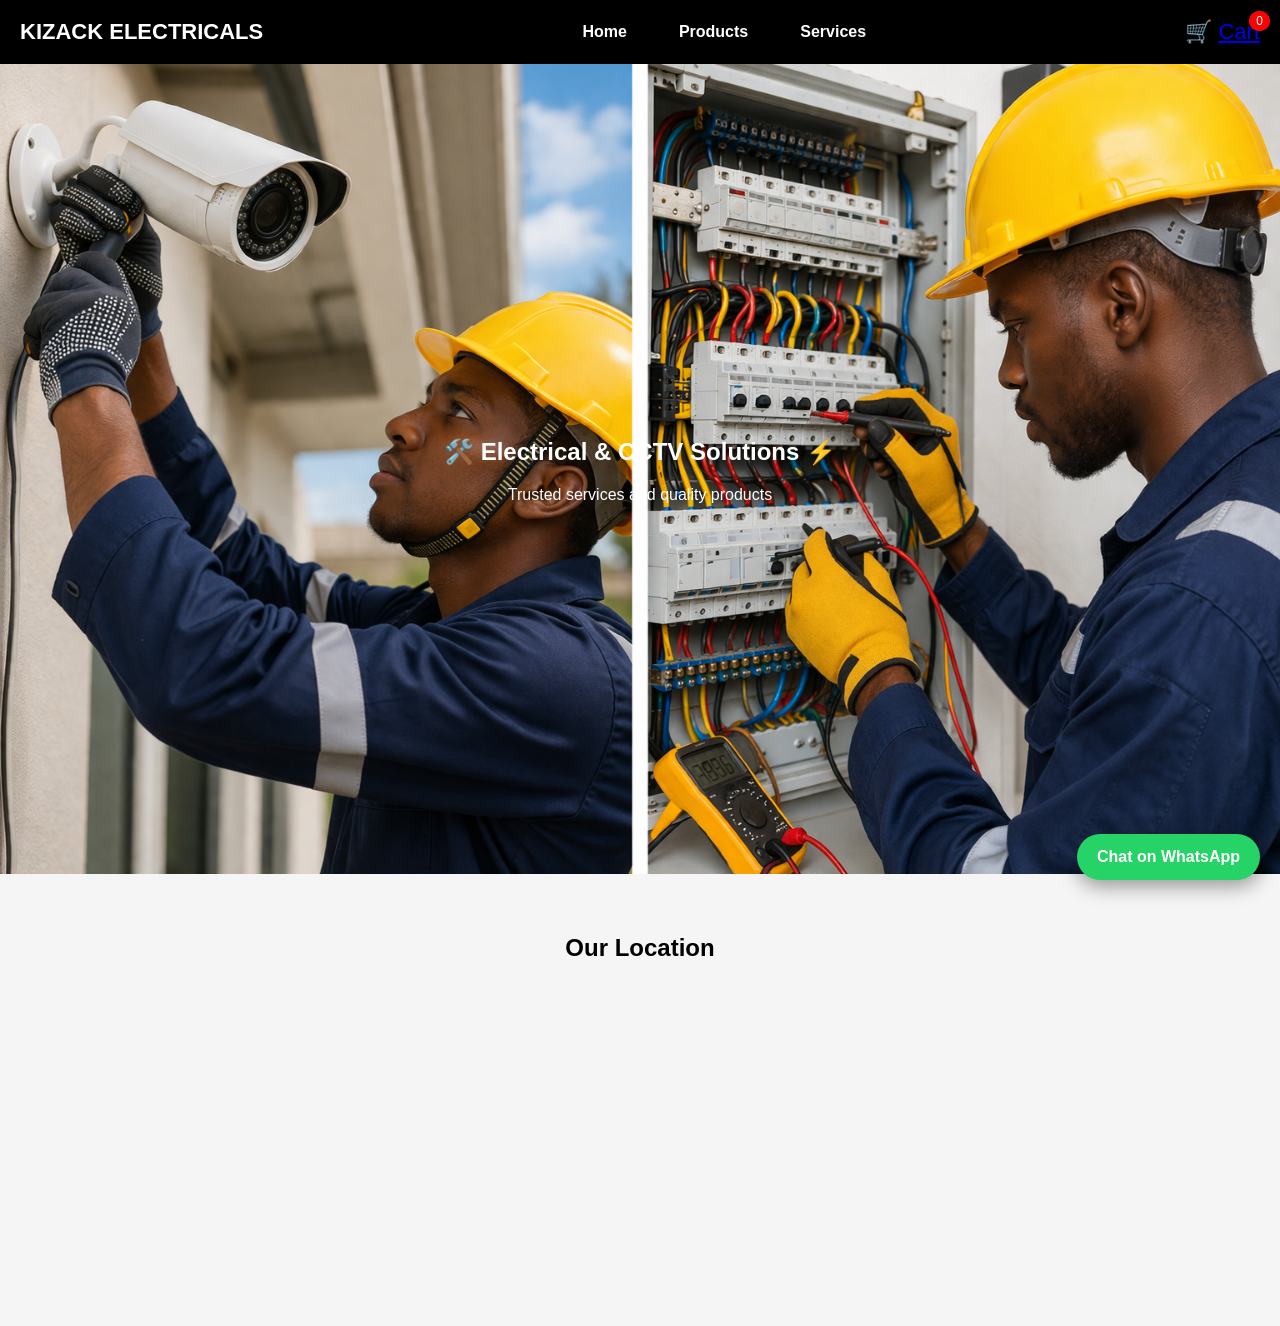
==== index.html @ 0e8f6026 "first commit" ====
<!DOCTYPE html>
<html lang="en">
<head>
<meta charset="UTF-8">
<meta name="viewport" content="width=device-width, initial-scale=1.0">
<title>KIZACK ELECTRICALS</title>

<link rel="stylesheet" href="style.css">

<!-- Icons -->
<link rel="stylesheet" href="https://cdnjs.cloudflare.com/ajax/libs/font-awesome/6.0.0/css/all.min.css">

</head>
<body>

<!-- ================= HEADER ================= -->
<header>
    <h1>KIZACK ELECTRICALS</h1>

    <!-- Hamburger -->
    <div class="menu-toggle" id="menu-toggle">
        <i class="fas fa-bars"></i>
    </div>

    <!-- Navigation -->
    <nav id="nav-menu">
        <a href="index.html">Home</a>
        <a href="products.html">Products</a>
        <a href="services.html">Services</a>
    </nav>

    <!-- Cart Icon -->
    <div class="cart-icon" onclick="toggleCart()">
        🛒 <span id="cart-count">0</span>
       <a href="checkout.html" class="cart-link">  Cart
    <span id="cart-count">0</span></a>
    </div>
   
</header>

<!-- ================= HERO ================= -->
<section class="hero">
    <div class="slide active" style="background-image:url('edit one.png')"></div>
    <div class="slide" style="background-image:url('Electrician\ installing\ security\ camera\ outdoors.png')"></div>
    <div class="slide" style="background-image:url('image_b5f97a9d.png')"></div>

    <div class="hero-text">
        <h2>🛠️ Electrical & CCTV Solutions ⚡</h2>
        <p>Trusted services and quality products</p>
    </div>
</section>

<!-- ================= WHATSAPP ================= -->
<a href="https://wa.me/254715273546?text=Hello%20I%20am%20interested%20in%20your%20services" 
   target="_blank" 
   class="whatsapp-btn">
   Chat on WhatsApp
</a>

<!-- ================= MAP ================= -->
<section class="section">
    <h2 style="text-align:center;">Our Location</h2>

    <iframe src="https://www.google.com/maps/embed?pb=!1m18!1m12!1m3!1d127668.31051084341!2d35.17879772996797!3d0.5496915193455257!2m3!1f0!2f0!3f0!3m2!1i1024!2i768!4f13.1!3m3!1m2!1s0x178101ae37f9f535%3A0xe2db337df0fc0820!2sEldoret!5e0!3m2!1ssw!2ske!4v1775296487484!5m2!1ssw!2ske" 
    loading="lazy">
    </iframe>
</section>

<!-- ================= CART PANEL ================= -->
 <div id="cart-panel" class="cart-panel">
    <ul id="cart-items"></ul>
    <span id="cart-total"></span>
</div>

<span id="cart-count"></span>


<!-- ================= JS ================= -->
<script src="script.js"></script>



</body>
</html>
---- style.css ----
/* RESET */
body {
    margin: 0;
    font-family: Arial, sans-serif;
    background: #f5f5f5;
}

/* ================= HEADER ================= */
header {
    display: flex;
    justify-content: space-between;
    align-items: center;
    background: rgba(0, 0, 0, 0.95);
    color: white;
    padding: 15px 30px;
    position: sticky;
    top: 0;
    z-index: 1000;
    backdrop-filter: blur(8px);
}

/* NAV LINKS */
nav {
    display: flex;
}

nav a {
    margin-left: 20px;
    text-decoration: none;
    color: white;
    font-weight: 600;
    padding: 8px 16px;
    border-radius: 20px;
    transition: all 0.3s ease;
}

/* Smooth hover */
nav a:hover {
    background: linear-gradient(45deg, #ffa500, #ff7b00);
    transform: translateY(-2px);
}

/* Remove underline animation (cleaner look) */
nav a::after {
    display: none;
} 

nav a:hover::after {
    left: 0;
    width: 100%;
}

/* ================= HERO SLIDER ================= */
.hero {
    height: 90vh;
    position: relative;
    overflow: hidden;
}

.slide {
    position: absolute;
    width: 100%;
    height: 100%;
    background-size: cover;
    background-position: center;
    opacity: 0;
    transition: opacity 1s ease;
}

.slide.active {
    opacity: 1;
}

/* Hero text */
.hero-text {
    position: absolute;
    top: 50%;
    left: 50%;
    transform: translate(-50%, -50%);
    background: rgba(255,255,255,0.85);
    padding: 20px;
    border-radius: 10px;
    text-align: center;
}

/* ================= PRODUCT GRID ================= */
.grid {
    display: flex;
    flex-wrap: wrap;
    justify-content: center;
    gap: 20px;
    padding: 20px;
}

/* PRODUCT CARD */
.card {
    text-align: center;
    background: white;
    padding: 15px;
    border-radius: 15px;
    width: 230px;
    box-shadow: 0 6px 15px rgba(0,0,0,0.15);
    transition: 0.3s;
}

/* Hover = lift + glow */
.card:hover {
    transform: translateY(-10px) scale(1.03);
    box-shadow: 0 10px 25px rgba(0,0,0,0.25);
}

/* Product Image */
.product-img {
    width: 100%;
    height: 150px;
    object-fit: cover;
    border-radius: 6px;
    margin-bottom: 10px;
}

/* ================= MAP ================= */
iframe {
    width: 100%;
    height: 300px;
    border: none;
}

/* ================= WHATSAPP BUTTON ================= */
.whatsapp-btn {
    position: fixed;
    bottom: 20px;
    right: 20px;
    background: #25D366;
    color: white;
    padding: 14px 20px;
    border-radius: 50px;
    text-decoration: none;
    font-weight: bold;
    box-shadow: 0 6px 20px rgba(0,0,0,0.4);
    z-index: 1000;
    animation: bounce 2s infinite;
}

/* Small bounce animation */
@keyframes bounce {
    0%, 100% { transform: translateY(0); }
    50% { transform: translateY(-6px); }
}

/* ================= HAMBURGER MENU ================= */
.menu-toggle {
    display: none;
    font-size: 24px;
    cursor: pointer;
}

/* ================= MOBILE ================= */
@media (max-width: 768px) {

    .menu-toggle {
        display: block;
    }

    nav {
        position: absolute;
        top: 70px;
        right: 0;
        background: black;
        width: 200px;
        flex-direction: column;
        display: none;
        padding: 10px;
    }

    nav a {
        margin: 10px 0;
    }

    nav.active {
        display: flex;
    }

    .hero {
        height: 70vh;
    }

    .hero-text {
        width: 90%;
        font-size: 14px;
    }
}
.hero::before {
    content: '';
    position: absolute;
    width: 100%;
    height: 100%;
    background: rgba(0,0,0,0.5);
    top: 0;
    left: 0;
}
.hero-text {
    position: absolute;
    top: 50%;
    left: 50%;
    transform: translate(-50%, -50%);
    background: transparent;
    color: white;
    padding: 20px;
    text-align: center;
}
button {
    background: linear-gradient(45deg, #ffa500, #ff7b00);
    color: white;
    border: none;
    padding: 10px 15px;
    border-radius: 25px;
    cursor: pointer;
    font-weight: bold;
    transition: 0.3s;
}

button:hover {
    transform: scale(1.05);
}
nav {
    transition: all 0.3s ease;
}
.card p {
    color: #ff7b00;
    font-weight: bold;
    font-size: 18px;
}
.section {
    padding: 40px 20px;
}
.cart-icon {
    position: relative;
    cursor: pointer;
    font-size: 22px;
    margin-left: 20px;
}

/* Red notification bubble */
#cart-count {
    position: absolute;
    top: -8px;
    right: -10px;
    background: red;
    color: white;
    font-size: 12px;
    padding: 3px 7px;
    border-radius: 50%;
}
.cart-panel {
    position: fixed;
    top: 0;
    right: -100%;
    width: 300px;
    height: 100%;
    background: white;
    box-shadow: -5px 0 15px rgba(0,0,0,0.2);
    padding: 20px;
    transition: 0.3s;
    z-index: 2000;
}

header {
    display: flex;
    justify-content: space-between;
    align-items: center;
    padding: 15px 20px;
    background: black;
    color: white;
    position: sticky;
    top: 0;
    z-index: 1000;
}

header h1 {
    font-size: 22px;
    margin: 0;
    white-space: nowrap;
}
/* Checkout Page */
#cart-items {
    max-width: 600px;
    margin: auto;
    padding: 10px;
}

#cart-items p {
    background: #f5f5f5;
    padding: 12px;
    margin: 8px 0;
    border-radius: 8px;
    display: flex;
    justify-content: space-between;
}

#total {
    text-align: center;
    margin-top: 20px;
    font-size: 22px;
    font-weight: bold;
}

button {
    display: block;
    margin: 20px auto;
    padding: 12px 20px;
    background: green;
    color: white;
    border: none;
    border-radius: 8px;
    cursor: pointer;
}

button:hover {
    background: darkgreen;
}
@media (max-width: 600px) {
    h1 {
        font-size: 22px;
        text-align: center;
    }

    .grid {
        grid-template-columns: 1fr;
    }

    .card {
        padding: 10px;
    }

    button {
        width: 100%;
    }
}
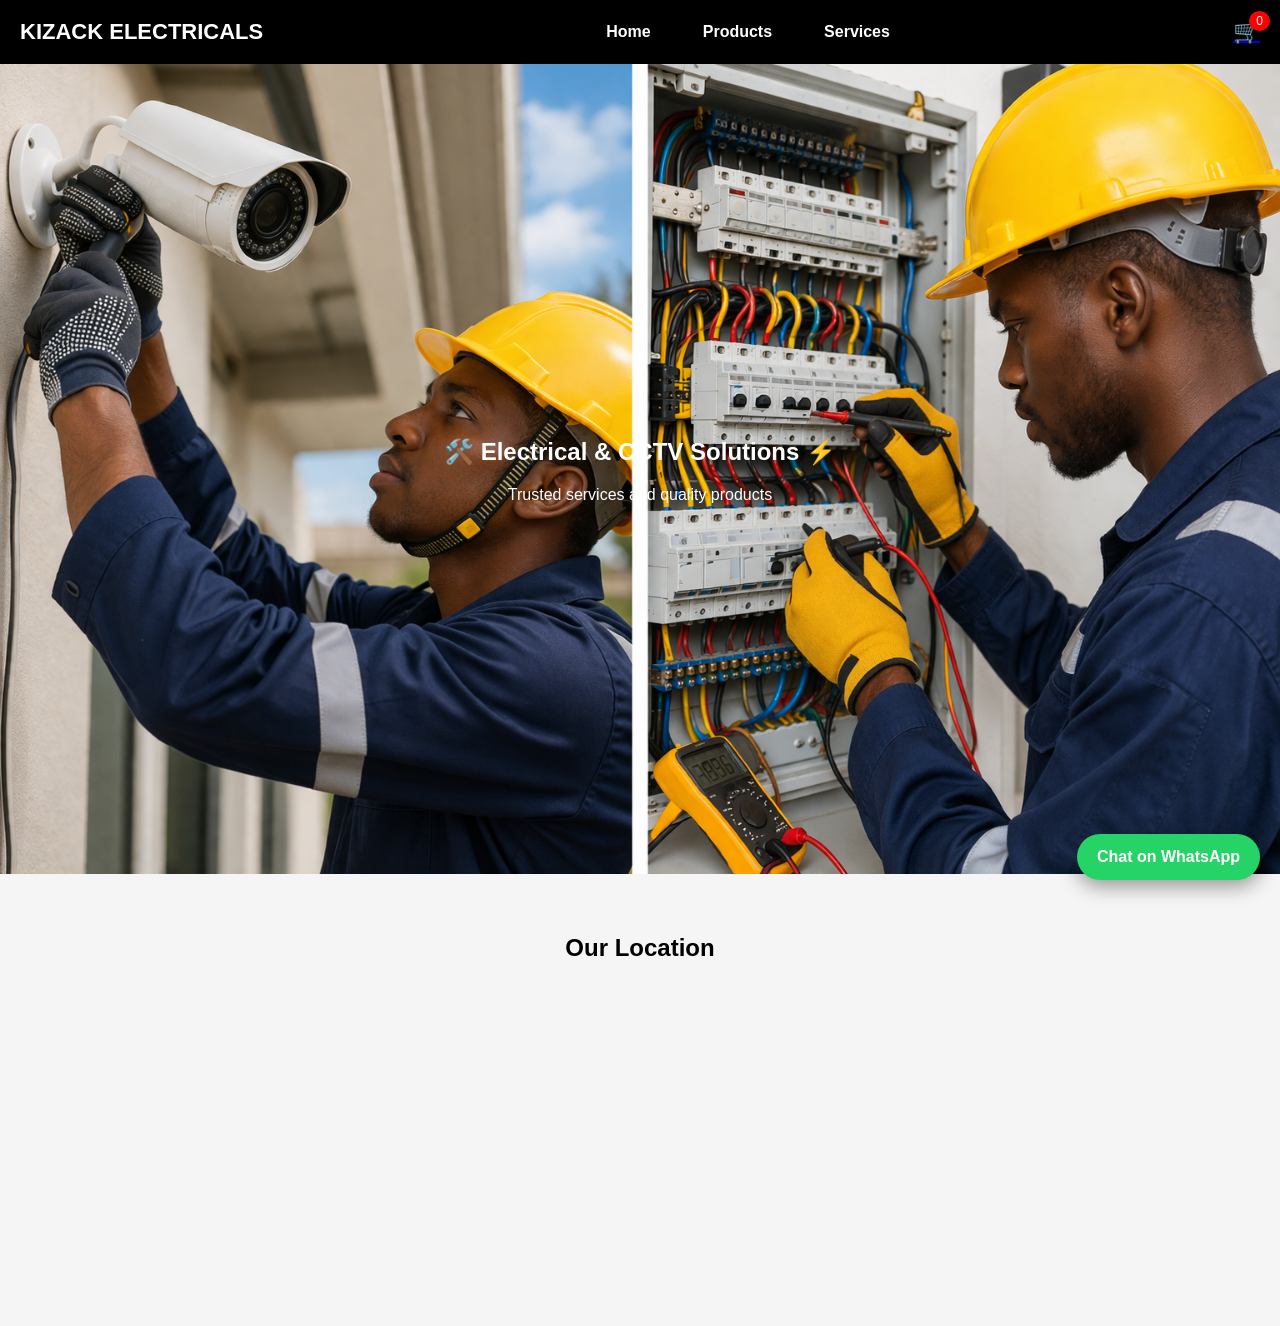
==== commit a2f8dc49: "fixed hamburger menu" ====
--- a/index.html
+++ b/index.html
@@ -7,15 +7,15 @@
 
 <link rel="stylesheet" href="style.css">
 
-<!-- Icons -->
+<!-- Font Awesome -->
 <link rel="stylesheet" href="https://cdnjs.cloudflare.com/ajax/libs/font-awesome/6.0.0/css/all.min.css">
+</head>
 
-</head>
 <body>
 
 <!-- ================= HEADER ================= -->
-<header>
-    <h1>KIZACK ELECTRICALS</h1>
+<header class="header">
+    <h1 class="logo">KIZACK ELECTRICALS</h1>
 
     <!-- Hamburger -->
     <div class="menu-toggle" id="menu-toggle">
@@ -29,19 +29,18 @@
         <a href="services.html">Services</a>
     </nav>
 
-    <!-- Cart Icon -->
-    <div class="cart-icon" onclick="toggleCart()">
-        🛒 <span id="cart-count">0</span>
-       <a href="checkout.html" class="cart-link">  Cart
-    <span id="cart-count">0</span></a>
+    <!-- Cart -->
+    <div class="cart-icon">
+        <a href="checkout.html" class="cart-link">
+            🛒 <span id="cart-count">0</span>
+        </a>
     </div>
-   
 </header>
 
 <!-- ================= HERO ================= -->
 <section class="hero">
     <div class="slide active" style="background-image:url('edit one.png')"></div>
-    <div class="slide" style="background-image:url('Electrician\ installing\ security\ camera\ outdoors.png')"></div>
+    <div class="slide" style="background-image:url('Electrician installing security camera outdoors.png')"></div>
     <div class="slide" style="background-image:url('image_b5f97a9d.png')"></div>
 
     <div class="hero-text">
@@ -51,8 +50,8 @@
 </section>
 
 <!-- ================= WHATSAPP ================= -->
-<a href="https://wa.me/254715273546?text=Hello%20I%20am%20interested%20in%20your%20services" 
-   target="_blank" 
+<a href="https://wa.me/254715273546?text=Hello%20I%20am%20interested%20in%20your%20services"
+   target="_blank"
    class="whatsapp-btn">
    Chat on WhatsApp
 </a>
@@ -61,24 +60,20 @@
 <section class="section">
     <h2 style="text-align:center;">Our Location</h2>
 
-    <iframe src="https://www.google.com/maps/embed?pb=!1m18!1m12!1m3!1d127668.31051084341!2d35.17879772996797!3d0.5496915193455257!2m3!1f0!2f0!3f0!3m2!1i1024!2i768!4f13.1!3m3!1m2!1s0x178101ae37f9f535%3A0xe2db337df0fc0820!2sEldoret!5e0!3m2!1ssw!2ske!4v1775296487484!5m2!1ssw!2ske" 
-    loading="lazy">
+    <iframe 
+        src="https://www.google.com/maps/embed?pb=!1m18!1m12!1m3!1d127668.31051084341!2d35.17879772996797!3d0.5496915193455257!2m3!1f0!2f0!3f0!3m2!1i1024!2i768!4f13.1!3m3!1m2!1s0x178101ae37f9f535%3A0xe2db337df0fc0820!2sEldoret!5e0!3m2!1ssw!2ske!4v1775296487484!5m2!1ssw!2ske"
+        loading="lazy">
     </iframe>
 </section>
 
 <!-- ================= CART PANEL ================= -->
- <div id="cart-panel" class="cart-panel">
+<div id="cart-panel" class="cart-panel">
     <ul id="cart-items"></ul>
-    <span id="cart-total"></span>
+    <p id="cart-total"></p>
 </div>
-
-<span id="cart-count"></span>
-
 
 <!-- ================= JS ================= -->
 <script src="script.js"></script>
 
-
-
 </body>
 </html>
